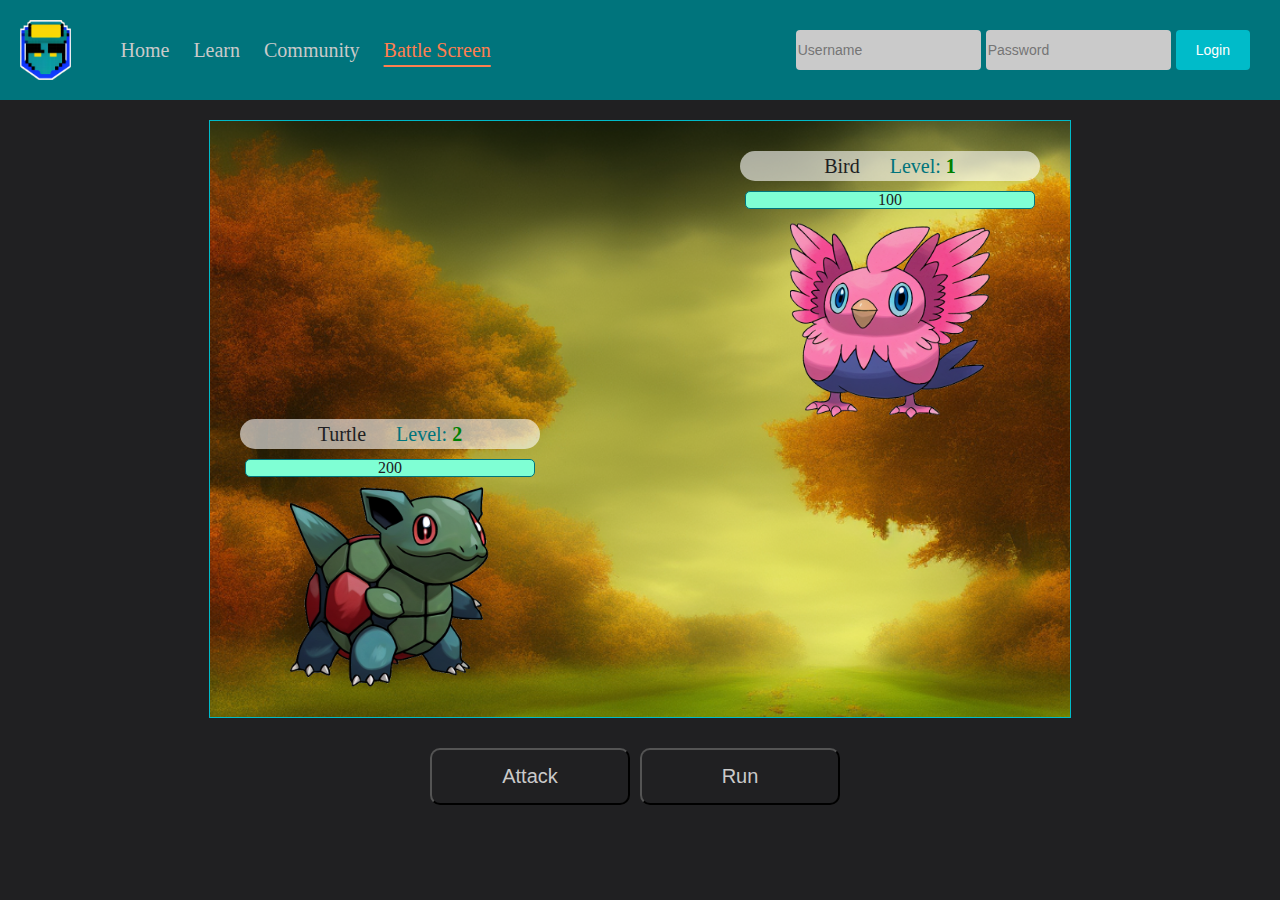
==== battle-screen.html @ 9426bb95 "battle screen 1.0" ====
<!DOCTYPE html>
<html lang="en">

<head>
    <meta charset="UTF-8">
    <meta http-equiv="X-UA-Compatible" content="IE=edge">
    <meta name="viewport" content="width=device-width, initial-scale=1.0">
    <link rel="stylesheet" href="css/style.css">
    <title>Battle Screen</title>
</head>

<body>
    <header>
        <div id="left">
            <img src="assets/logo-sm.png" alt="">
            <nav>
                <a href="index.html">Home</a>
                <a href="#">Learn</a>
                <a href="#">Community</a>
                <a href="#" style="color: coral;" active>Battle Screen</a>
            </nav>
        </div>

        <div id="right">
            <input type="text" placeholder="Username">
            <input type="text" placeholder="Password">
            <button>Login</button>
        </div>
    </header>

    <section id="battle-screen">
        <div id="wrapper">
            <div id="row">
                <div class="info">
                    <span>Bird</span><span>Level:</span><span>1</span>
                </div>
                <div class="hp">
                    <div class="bar">100</div>
                </div>
                <img src="assets/bird.png" alt="">
            </div>
            <div id="row">
                <div class="info">
                    <span>Turtle</span><span>Level:</span><span>2</span>
                </div>
                <div class="hp">
                    <div class="bar">200</div>
                </div>
                <img src="assets/turtle.png" alt="">
            </div>

        </div>
        <div id="buttons">
            <button>Attack</button>
            <button>Run</button>
        </div>
        </div>
    </section>

</body>

</html>
---- css/style.css ----
/* http://meyerweb.com/eric/tools/css/reset/ 
   v2.0 | 20110126
   License: none (public domain)
*/

html,
body,
div,
span,
applet,
object,
iframe,
h1,
h2,
h3,
h4,
h5,
h6,
p,
blockquote,
pre,
a,
abbr,
acronym,
address,
big,
cite,
code,
del,
dfn,
em,
img,
ins,
kbd,
q,
s,
samp,
small,
strike,
strong,
sub,
sup,
tt,
var,
b,
u,
i,
center,
dl,
dt,
dd,
ol,
ul,
li,
fieldset,
form,
label,
legend,
table,
caption,
tbody,
tfoot,
thead,
tr,
th,
td,
article,
aside,
canvas,
details,
embed,
figure,
figcaption,
footer,
header,
hgroup,
menu,
nav,
output,
ruby,
section,
summary,
time,
mark,
audio,
video {
    margin: 0;
    padding: 0;
    border: 0;
    font-size: 100%;
    font: inherit;
    vertical-align: baseline;
}

/* HTML5 display-role reset for older browsers */
article,
aside,
details,
figcaption,
figure,
footer,
header,
hgroup,
menu,
nav,
section {
    display: block;
}

body {
    line-height: 1;
}

ol,
ul {
    list-style: none;
}

blockquote,
q {
    quotes: none;
}

blockquote:before,
blockquote:after,
q:before,
q:after {
    content: '';
    content: none;
}

table {
    border-collapse: collapse;
    border-spacing: 0;
}

/* ----------------------------------------------------------------------------------------------------  */

body {
    background-color: #202022;
}

header {
    background-color: #00747C;
    display: flex;
    flex-direction: row;
    justify-content: space-between;
    height: 100px;
}

#left {
    display: flex;
    flex-direction: row;
}

#left>img {
    height: 60px;
    margin: 20px 50px 20px 20px;
}



#left>nav {
    line-height: 100px;
}

#left>nav>a {
    color: #CACACA;
    font-size: 20px;
    text-underline-offset: 8px;
    text-decoration: none;
    margin-right: 20px;
}

#left>nav>a[active] {
    text-decoration: underline;
}

#right {
    padding: 30px;
    display: flex;
    flex-direction: row;
}

#right>input {
    background-color: #CACACA;
    color: #202022;
    font-size: 14px;
    border: none;
    border-radius: 4px;
    margin-right: 5px;
}

#right>button {
    padding: 2px 20px;
    border: none;
    border-radius: 4px;
    background-color: #00BBC9;
    color: white;
    font-size: 14px;
}


/* ---------------Battle Screen CSS Start------------------ */
#battle-screen {
    display: flex;
    flex-direction: column;
    align-items: center;
    justify-content: center;
    padding-top: 20px;
}

#wrapper {
    background-image: url("../assets/bg.png");
    background-size: cover;
    background-color: #CACACA;
    padding: 30px;
    border: 1px solid #00BBC9;
    width: 800px;
    display: flex;
    flex-direction: column;
    justify-content: center;
    align-items: center;
}

#row {
    width: 300px;
    display: flex;
    flex-direction: column;
    gap: 10px;
}

#row:first-child {
    align-self: flex-end;
}

#row:nth-child(2) {
    align-self: flex-start;
}

#row>img {
    width: 200px;
    align-self: center;
}

.monster {}

.info {
    background-color: rgba(255, 255, 255, .6);
    border-radius: 20px;
    padding: 5px;
    display: flex;
    flex-direction: row;
    align-items: center;
    justify-content: center;
}

.info>span:first-child {
    display: inline-block;
    font-size: 20px;
    color: #202022;
}

.info>span:nth-child(2) {
    margin-left: 30px;
    display: inline-block;
    font-size: 20px;
    font-weight: 200;
    color: #00747C;
}

.info>span:nth-child(3) {
    margin-left: 5px;
    display: inline-block;
    font-size: 20px;
    font-weight: bolder;
    color: green;
}

.hp {
    text-align: center;
    padding: 0 5px;
}

.bar {
    border: 1px solid #00747C;
    background-color: aquamarine;
    border-radius: 5px;
    font-size: 16px;
    color: #202022;

}

#buttons {
    display: flex;
    flex-direction: row;
}

#buttons>button {
    font-size: 20px;
    padding: 15px;
    background-color: #202022;
    color: #CACACA;
    width: 200px;
    margin-top: 30px;
    margin-right: 10px;
    border-radius: 10px;

}
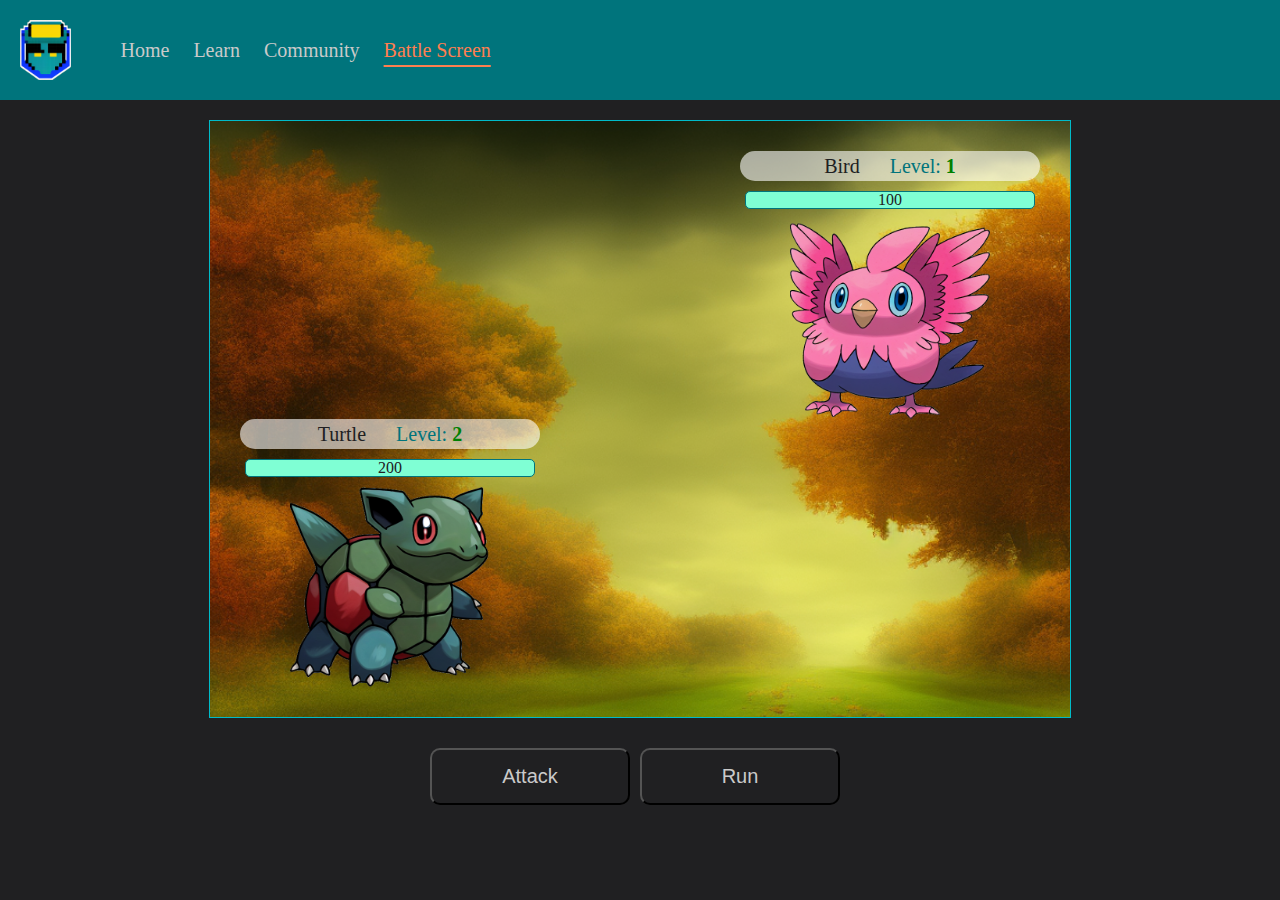
==== commit 694870d5: "small screen responsiveness" ====
--- a/battle-screen.html
+++ b/battle-screen.html
@@ -19,12 +19,6 @@
                 <a href="#">Community</a>
                 <a href="#" style="color: coral;" active>Battle Screen</a>
             </nav>
-        </div>
-
-        <div id="right">
-            <input type="text" placeholder="Username">
-            <input type="text" placeholder="Password">
-            <button>Login</button>
         </div>
     </header>
 
--- a/css/style.css
+++ b/css/style.css
@@ -223,6 +223,7 @@
     align-items: center;
 }
 
+
 #row {
     width: 300px;
     display: flex;
@@ -306,4 +307,47 @@
     margin-right: 10px;
     border-radius: 10px;
 
+}
+
+
+
+
+@media screen and (max-width:1050px) {
+    #wrapper {
+        width: 300px;
+    }
+
+    header {
+        flex-direction: column;
+        height: auto;
+    }
+
+    #left {
+        flex-direction: row;
+        align-items: center;
+    }
+
+    #left>img {
+        margin: 5px 20px 0px 20px;
+    }
+
+    #left>nav {
+        line-height: 20px;
+    }
+
+    #left>nav>a {
+        margin-right: 5px;
+    }
+
+
+    #right {
+        width: 300px;
+        flex-direction: column;
+        padding-left: 20px;
+    }
+
+    #buttons>button {
+        width: 100px;
+    }
+
 }